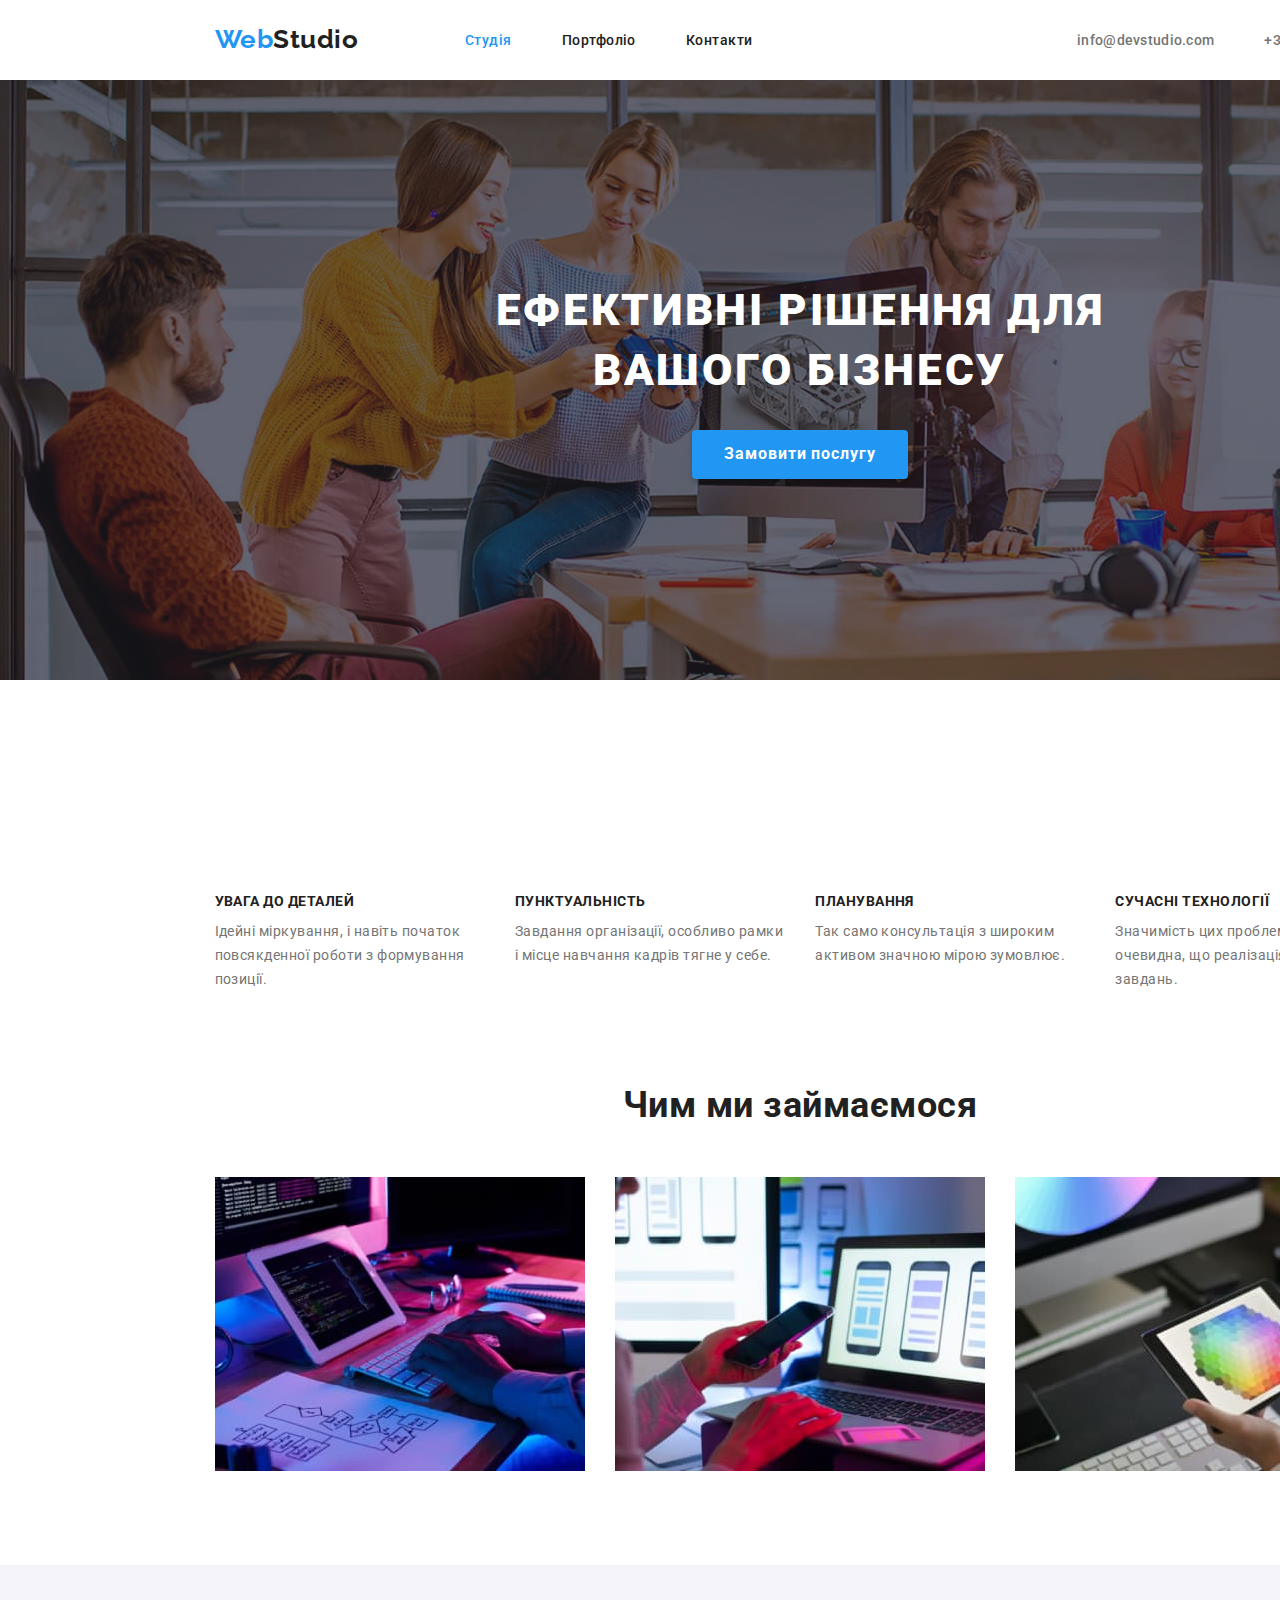
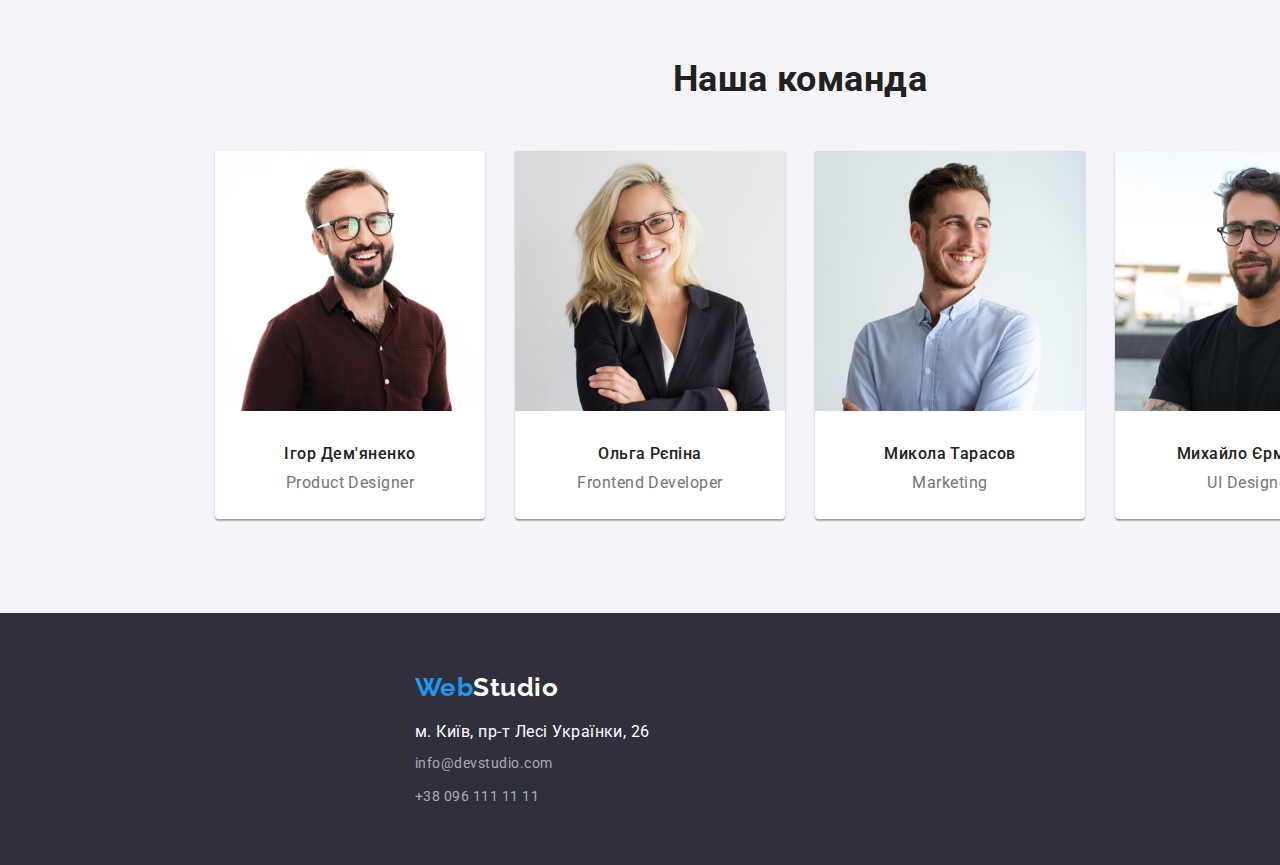
==== index.html @ 8d789167 "svg input start" ====
<!DOCTYPE html>
<html lang="uk">
  <head>
    <meta charset="UTF-8" />
    <meta http-equiv="X-UA-Compatible" content="IE=edge" />
    <meta name="viewport" content="width=device-width, initial-scale=1.0" />
    <link rel="preconnect" href="https://fonts.googleapis.com" />
    <link rel="preconnect" href="https://fonts.gstatic.com" crossorigin />
    <link
      href="https://fonts.googleapis.com/css2?family=Oleo+Script&family=Raleway:wght@700&family=Roboto:wght@400;500;700;900&display=swap"
      rel="stylesheet"
    />
    <link
      rel="stylesheet"
      href="https://cdnjs.cloudflare.com/ajax/libs/modern-normalize/1.1.0/modern-normalize.css"
    />
    <link rel="stylesheet" href="./css/style.css" />
    <title>Головна</title>
  </head>
  <body>
    <div class="body">
      
      <!--Header-->

            <header class="header">
        
            <a href="./index.html" class="logo">
              <span class="half-logo">Web</span>Studio</a
            >

            <!--Navigation-->

          <nav class="nav">
            <ul class="nav-list list">
              <li class="nav-link"><a class="link current studio" href="./index.html">Студія</a></li>
              
              <li class="nav-link">
                <a class="link portfolio" href="./portfolio.html"
                  >Портфоліо</a
                >
              </li>
              <li class="nav-link"><a class="link id" href="#contacts">Контакти</a></li>
            </ul>
          </nav>
          <div class="contacts">
            <a class="link mail" href="mailto:info@devstudio.com"
              >info@devstudio.com</a
            >
            <a class="link tel" href="tel:+380961111111"
              >+38 096 111 11 11</a
            >
          </div>    
      </header>
    
      <!--Hero-->

      <section class="section-hero">
        <h1 class="hero-title">Ефективні рішення для вашого бізнесу</h1>
        <button type="button" class="main-btn">Замовити послугу</button>
      </section>

      <!--Main content-->

      <main>

        <!--Featurs-->

      <div class="container"> 
         <h2 class="title-hidden visually-hidden">Особливості</h2>
        <section class="section-featurs">
            <ul class="featurs-list list">
               <li class="featurs-li icon-antena">
                <h3 class="featurs-title">УВАГА ДО ДЕТАЛЕЙ</h3>
                <p class="featurs-text">
                  Ідейні міркування, і навіть початок повсякденної роботи з
                  формування позиції.
                </p>
              </li>
              <li class="featurs-li icon-cloc">
                <h3 class="featurs-title">ПУНКТУАЛЬНІСТЬ</h3>
                <p class="featurs-text">
                  Завдання організації, особливо рамки і місце навчання кадрів
                  тягне у себе.
                </p>
              </li>
              <li class="featurs-li icon-plan">
                <h3 class="featurs-title">ПЛАНУВАННЯ</h3>
                <p class="featurs-text">
                  Так само консультація з широким активом значною мірою
                  зумовлює.
                </p>
              </li>
             <li class="featurs-li icon-tech">
                <h3 class="featurs-title">СУЧАСНІ ТЕХНОЛОГІЇ</h3>
                <p class="featurs-text">
                  Значимість цих проблем настільки очевидна, що реалізація
                  планових завдань.
                </p>
              </li>
            </ul>
          </section>
      </div>

        <!--Employment type-->

        <div class="container">
          <section class="section-employment">
          <h2 class="employment-title">Чим ми займаємося</h2>
          <ul class="employment-list list">
            <li>
              <img
                src="./images/img1.jpg"
                width="370"
                alt="Десктопні додатки"
              />
            </li>
            <li>
              <img src="./images/img2.jpg" width="370" alt="Mобільні додатки" />
            </li>
            <li>
              <img
                src="./images/img3.jpg"
                width="370"
                alt="Дизайнерські рішення"
              />
            </li>
          </ul>
        </section>
      </div>

        <!--About team-->
      
        <section class="section-about">
          <div class="container">
          <h2 class="about-title">Наша команда</h2>
          <ul class="about-list list">
            <li>
              <div class="card">
              <img
                src="./images/photo1.jpg"
                width="270"
                alt="Ігор Дем'яненко Product Designer"
              />
              <h3 class="about-name">Ігор Дем'яненко</h3>
              <p class="about-text">Product Designer</p>
              </div>
            </li>
            <li>
              <div class="card">
              <img
                src="./images/photo2.jpg"
                width="270"
                alt="Ольга Рєпіна Frontend Developer"
              />
              <h3 class="about-name">Ольга Рєпіна</h3>
              <p class="about-text">Frontend Developer</p>
              </div>
            </li>
            <li>
              <div class="card">
              <img
                src="./images/photo3.jpg"
                width="270"
                alt="Микола Тарасов Marketing"
              />

              <h3 class="about-name">Микола Тарасов</h3>
              <p class="about-text">Marketing</p>
              </div>
            </li>
            <li>
              <div class="card">
              <img
                src="./images/photo4.jpg"
                width="270"
                alt="Михайло Єрмаков UI Designer"
              />
              <h3 class="about-name">Михайло Єрмаков</h3>
              <p class="about-text">UI Designer</p>
              </div>
            </li>
          </ul>
      </div>
    </section>
        
      </main>

      <!--Footer-->
      
      <footer>
        <div class="footer">
          <div class="container">       
            <a href="./index.html" class="logo-footer">
            <span class="half-logo">Web</span>Studio</a>

          <!--Address-->

          <address id="contacts">
            <ul class="foter-list">
              <li class="footer-li">
                <p class="address">
                  м. Київ, пр-т Лесі Українки, 26
                </p>
              </li>
              <li class="footer-li">
                <a class="footer-mail" href="mailto:info@devstudio.com">
                  info@devstudio.com</a
                >
              </li>
              <li class="footer-li">
                <a class="footer-tel" href="tel:+380961111111"
                  >+38 096 111 11 11</a
                >
              </li>
            </ul>
          </address>
        </div>
      </div>
      </footer>
     </div> 
  </body>
</html>
---- css/style.css ----
/*Кастомні змінні*/
:root {
    --primary-text-color: #212121;
    --second-color: #757575;
    --title-text-color: #000000;
    --accent-color: #2196F3;
    --background-color: #F5F5F5;
}

body {
    font-family: "Roboto", sans-serif;
    font-style: normal;
    background-color: var(--background-color);
    color: var(--primary-text-color);
    letter-spacing: 0.03em;
}

.link {
    text-decoration: none;
}

.list {
    list-style: none;
}

.container {
    width: 1230px;
    margin: 0 auto;
    padding: 0 15px;
}

h1,
h2,
h3,
p {
    margin: 0;
}

/*START*/
.body {
    position: relative;
    margin: 0 auto;
    width: 1600px;
    height: auto;
    background: #FFFFFF;
}

.header {
    display: flex;
    align-items: center;
    justify-content: space-between;
    padding: 0 215px;
    width: 1600px;
    height: 80px;
}

/*Logo*/

.logo {
    font-family: 'Raleway';
    font-weight: 700;
    font-size: 26px;
    line-height: 1, 2;
    text-decoration: none;
    color: inherit;
}

.half-logo {
    color: var(--accent-color);
}

/*Navigation*/
nav {
    margin-left: -218px;
}

.nav-list {
    display: flex;
    align-items: baseline;
    justify-content: space-between;
    padding: 93px;
    margin: 0;
    padding: 0;
}

.nav-list .nav-link:not(:last-child) {
    margin-right: 50px;
}

.nav-list a {
    text-decoration: none;
    font-family: inherit;
    font-weight: 500;
    font-size: 14px;
    line-height: 1, 14;
    color: inherit;
}

.link:hover,
.link:focus {
    color: var(--accent-color);
}

.nav-list .current {
    color: var(--accent-color)
}

/*Contacts*/

.contacts {
    display: flex;
    justify-content: space-between;
}

.contacts .link:not(:last-child) {
    margin-right: 50px;
}

.mail,
.tel {
    text-decoration: none;
    font-style: normal;
    font-weight: 500;
    font-size: 14px;
    line-height: 1, 14;
    letter-spacing: 0.02em;
    color: var(--second-color);

}

.contacts a {
    margin: 0;
}

/*HERO*/

.section-hero {
    display: flex;
    flex-direction: column;
    justify-content: center;
    max-width: 1600px;
    height: 600px;
    top: 80px;
    background: #C4C4C4;
    background-image: linear-gradient(to right,
     rgba(47, 48, 58, 0.4),
     rgba(47, 48, 58, 0.4)),
     url(../images/HERO.jpg);
    background-size: contain;
    background-repeat: no-repeat;
}

.hero-title {
    max-width: 696px;
    margin-left: auto;
    margin-right: auto;
    padding: 0;
    font-weight: 900;
    font-size: 44px;
    line-height: 1.35;
    letter-spacing: 0.06em;
    text-align: center;
    text-transform: uppercase;
    color: #ffffff
}

.main-btn {
    padding: 15px 32px;
    font-weight: 700;
    font-size: 16px;
    line-height: 1, 87;
    letter-spacing: 0.06em;
    margin-left: auto;
    margin-right: auto;
    margin-top: 30px;
    border-radius: 4px;
    border: none;
    box-shadow: 0px 4px 4px rgba(0, 0, 0, 0.15);
    background: var(--accent-color);
    color: #FFFFFF;
}

.main-btn:active {
    background: #188CE8;
}


/*Featurs*/

.title-hidden,
.visually-hidden {
    position: absolute;
    width: 1px;
    height: 1px;
    margin: -1px;
    border: 0;
    padding: 0;
    white-space: nowrap;
    clip-path: inset(100%);
    clip: rect(0 0 0 0);
    overflow: hidden;
}

.section-featurs {
    margin-left: auto;
    margin-right: auto;
    margin-top: 94px;
    padding: 0;
    width: 1171px;   
    height: auto;
}

.featurs-list {
    display: flex;
    justify-content: space-between;
    margin: 0;
    padding: 0;

}

.featurs-li {
    width: 270px;
    height: auto;
    vertical-align: top;
}

.featurs-title {
    font-weight: 700;
    font-size: 14px;
    line-height: 1.14;
    text-transform: uppercase;
    color: var(--primary-text-color);
}

.featurs-text {
    margin-top: 10px;
    font-weight: 400;
    font-size: 14px;
    line-height: 1.7;
    color: var(--second-color);
}
.featurs-li::before {
    display: block;
    content: "";
    height: 120px;

}

/*Employment*/

.section-employment {
    margin-top: 94px;
    margin-left: auto;
    margin-right: auto;
    padding: 0;
    width: 1170px;
    height: 386px;
}

.employment-title {
    margin: 0;
    font-weight: 700;
    font-size: 36px;
    line-height: 1.16;
    text-align: center;
}

.employment-list {
    margin: 0;
    display: flex;
    justify-content: space-between;
    padding: 0;
}

.employment-list li {
    margin-top: 50px;
}

/*About team*/

.section-about {
    display: inline-block;
    margin-top: 94px;
    margin-left: auto;
    margin-right: auto;
    width: 1600px;
    height: 648px;
    text-align: center;
    background: #F5F4FA;
}

.about-title {
    display: inline-block;
    margin: 0;
    margin-top: 94px;
    font-weight: 700;
    font-size: 36px;
    line-height: 1, 16;
}

.about-list {
    display: flex;
    justify-content: space-between;
    flex-basis: calc((100% - 90px) / 4);
    margin: 50px auto 0 auto;
    padding: 0;
    width: 1170px;
    height: 368px;


}

.about-name {
    margin-top: 30px;
    font-weight: 500;
    font-size: 16px;
    line-height: 1.18;
}

.about-text {
    margin-top: 10px;
    color: var(--second-color);
}

.card {
    width: 270px;
    height: 368px;
    background: #FFFFFF;
    box-shadow: 0px 1px 3px rgba(0, 0, 0, 0.12),
        0px 1px 1px rgba(0, 0, 0, 0.14),
        0px 2px 1px rgba(0, 0, 0, 0.2);
    border-radius: 0px 0px 4px 4px;
}

/*Footer*/

.footer {
    width: 1600px;
    height: 252px;
    left: 0px;
    top: 2094px;
    background: #2F303A;
}

/*LOGO*/

.logo-footer {
    margin-top: 60px;
    margin-left: 215px;
    margin-bottom: 20px;
    display: inline-block;
    font-family: 'Raleway';
    font-weight: 700;
    font-size: 26px;
    line-height: 1, 2;
    text-decoration: none;
    color: #FFFFFF;
}

.half-logo {
    color: var(--accent-color);
}

.foter-list {
    display: flex;
    align-items: flex-start;
    flex-direction: column;
    list-style: none;
    margin: 0;
    padding: 0;
    height: 81px;
    margin-left: 215px;
}

.footer-li:not(:first-child) {
    margin-top: 9px;
}

.address {
    font-family: inherit;
    font-style: normal;
    padding-right: 5px;
    margin: 0;
    color: #FFFFFF;
}

.footer-mail,
.footer-tel {
    text-decoration: none;
    margin-top: 9px;
    font-family: inherit;
    font-style: normal;
    font-size: 14px;
    line-height: calc(24/14);
    letter-spacing: inherit;
    color: rgba(255, 255, 255, 0.6);
}

/*PORTFOLIO*/

/*Buttons portfolio*/

.main {
    margin: 94px auto;
    width: 1170px;
    height: auto;
    text-align: center;
}

.filter-list {
    display: flex;
    justify-content: space-between;
    padding: 0;
    margin: 0;
    margin-left: auto;
    margin-right: auto;
    margin-bottom: 34px;
    width: 575px;
    height: 54px;
}

.filter-li:not(:last-child) {
    margin-right: 8px;
}

.filter-list .all {
    padding: 6px 22px;
}

.filter-btn {
    padding: 6px 20px;
    font-weight: 500;
    font-size: 16px;
    line-height: 1.6;
    letter-spacing: 0.03em;
    text-align: center;
    color: var(----primary-text-color);
    border-radius: 4px;
    background: #F5F4FA;
    border-color: transparent;
}

.filter-btn:hover,
.filter-btn:focus {
    cursor: pointer;
    color: #FFFFFF;
    background-color: var(--accent-color);
    border-color: var(--accent-color);
    box-shadow: 0px 3px 1px rgba(0, 0, 0, 0.1),
        0px 1px 2px rgba(0, 0, 0, 0.08),
        0px 2px 2px rgba(0, 0, 0, 0.12);
}

/*Projects*/

.project-list {
    display: flex;
    flex-wrap: wrap;
    justify-content: space-between;
    padding-top: 34px;
    margin: 0;
    padding: 0;
}

.project-title {
    font-family: inherit;
    font-size: 18px;
    line-height: calc(36/18);
    letter-spacing: 0.06em;
    color: var(--primary-text-color);
}

.project-text {
    font-size: 16px;
    line-height: calc(30/16);
    color: var(--second-color);
}
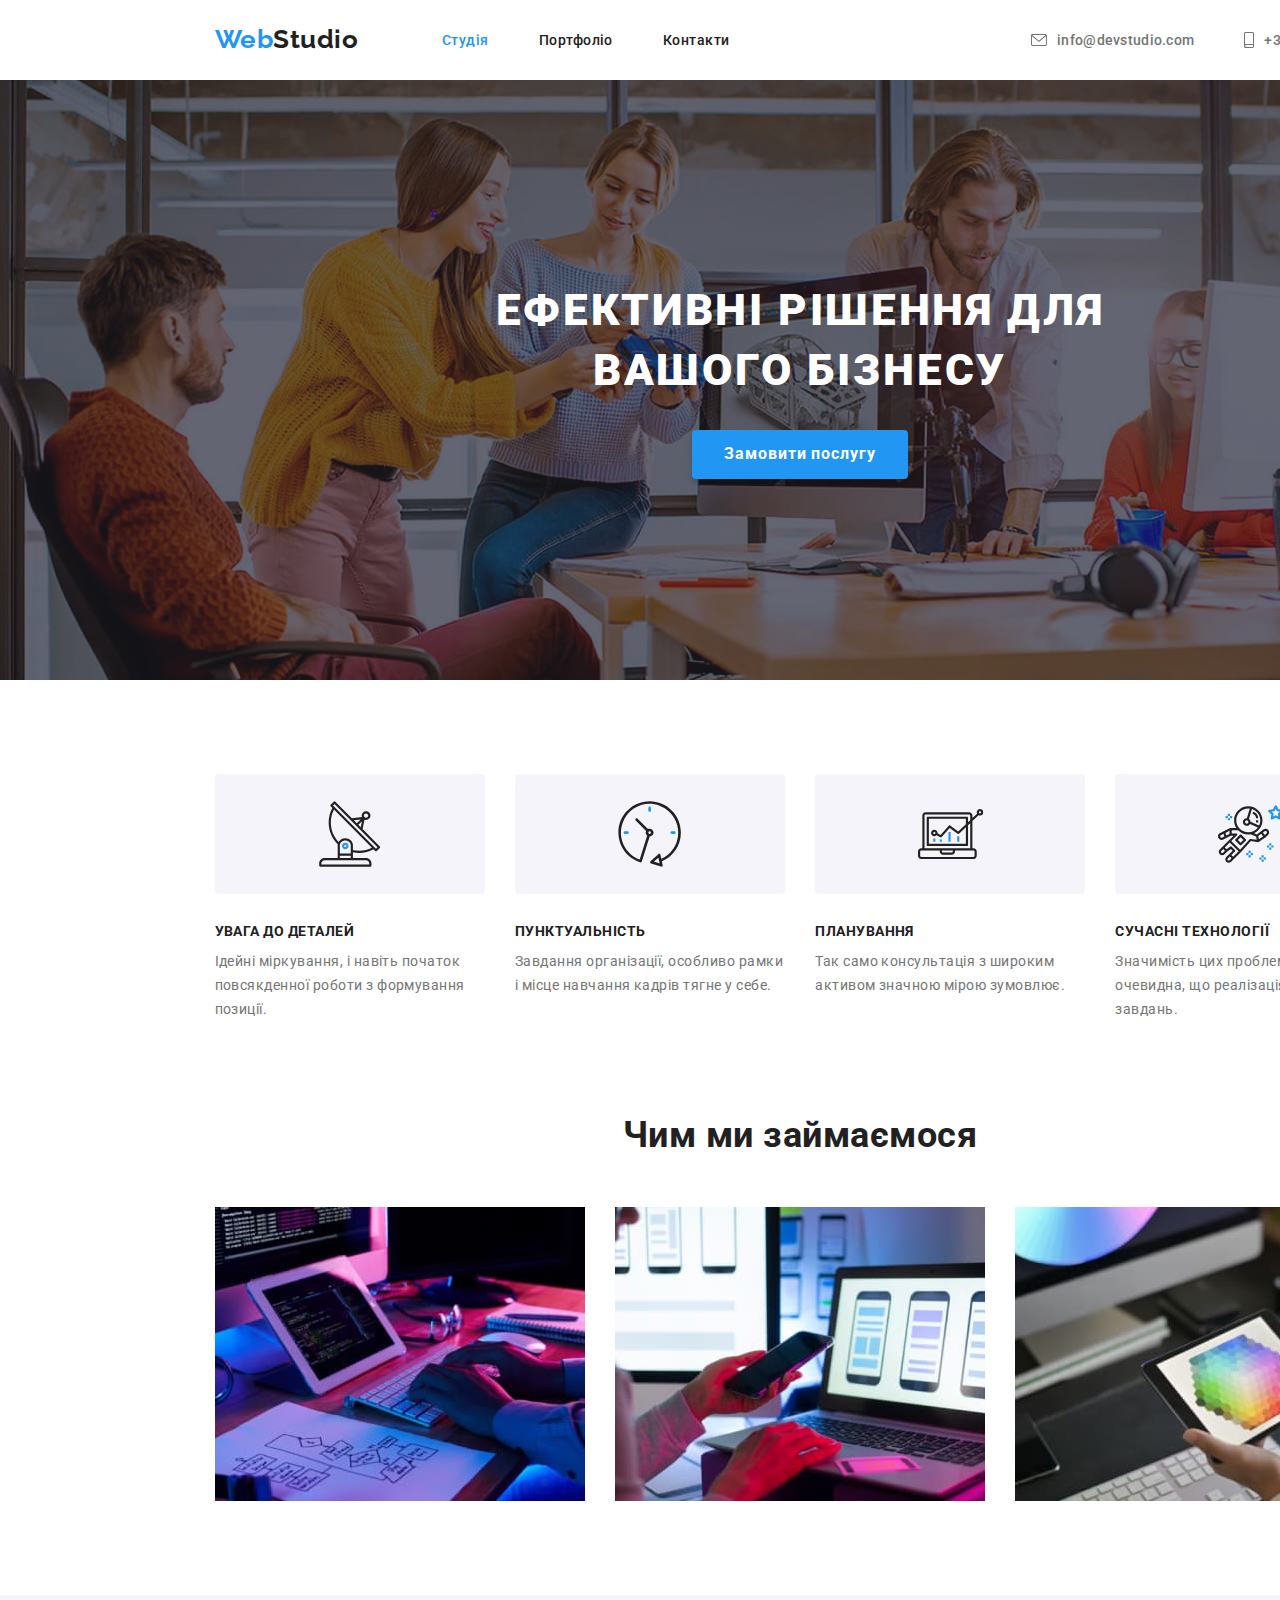
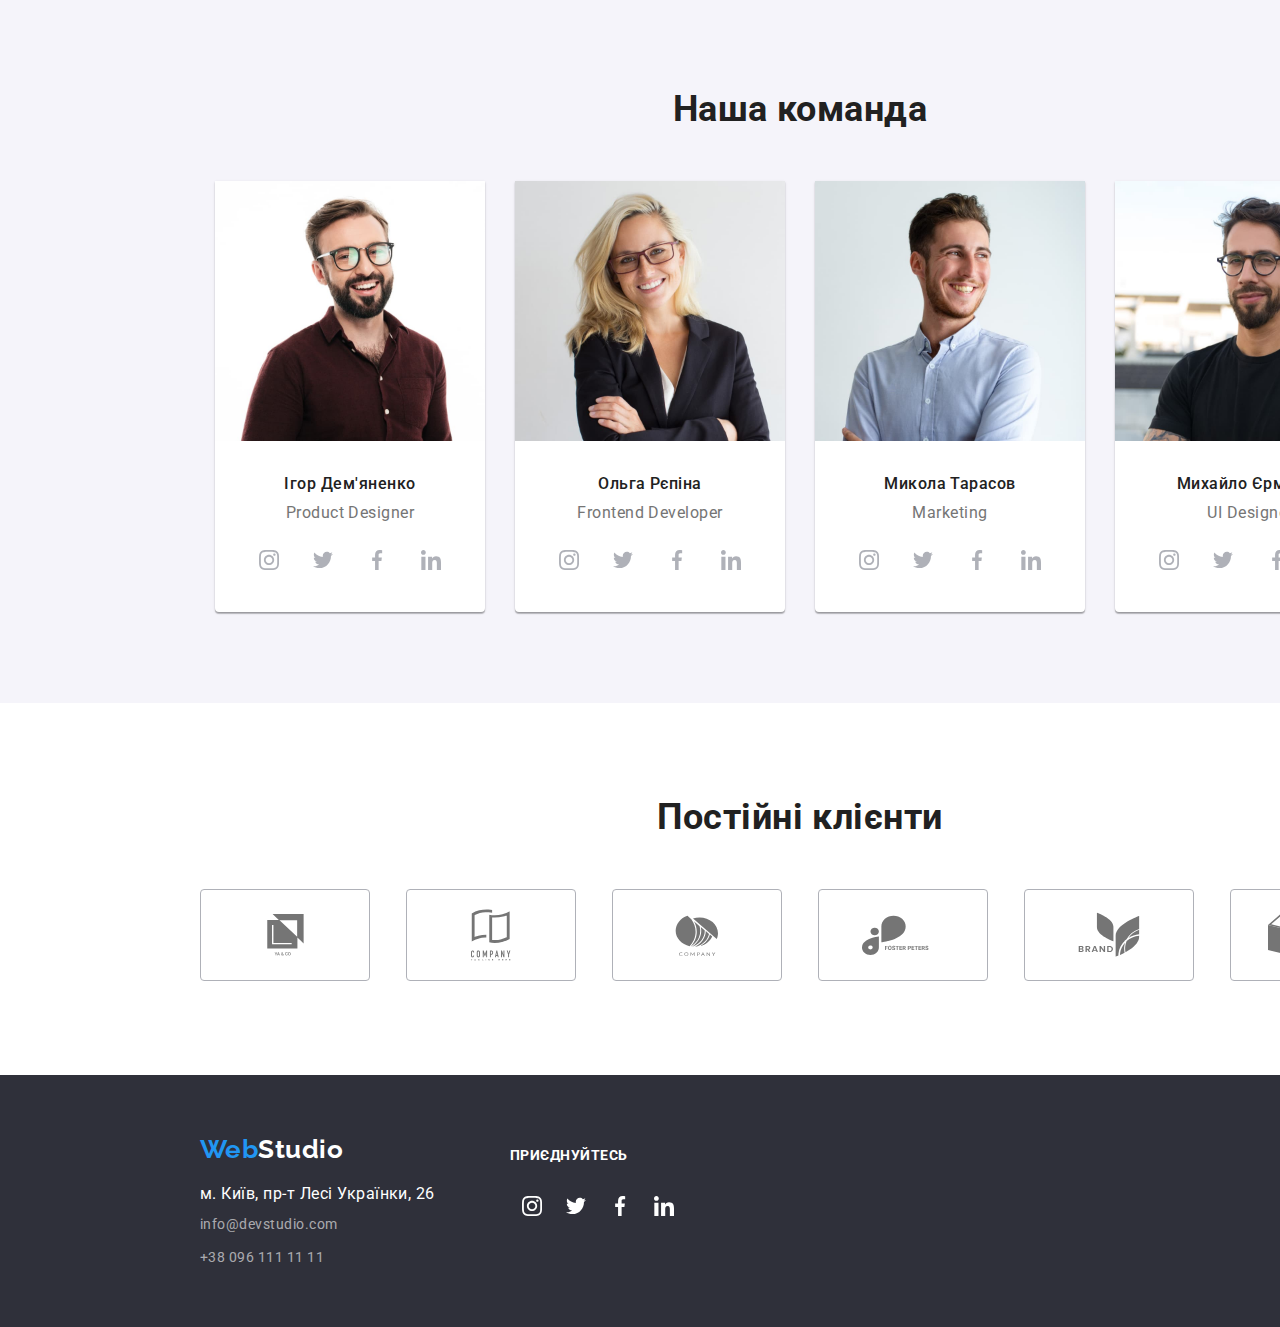
==== commit 227f18a5: "svg оформлення" ====
--- a/index.html
+++ b/index.html
@@ -19,39 +19,44 @@
   </head>
   <body>
     <div class="body">
-      
       <!--Header-->
 
-            <header class="header">
-        
-            <a href="./index.html" class="logo">
-              <span class="half-logo">Web</span>Studio</a
-            >
-
-            <!--Navigation-->
-
-          <nav class="nav">
-            <ul class="nav-list list">
-              <li class="nav-link"><a class="link current studio" href="./index.html">Студія</a></li>
-              
-              <li class="nav-link">
-                <a class="link portfolio" href="./portfolio.html"
-                  >Портфоліо</a
-                >
-              </li>
-              <li class="nav-link"><a class="link id" href="#contacts">Контакти</a></li>
-            </ul>
-          </nav>
-          <div class="contacts">
-            <a class="link mail" href="mailto:info@devstudio.com"
-              >info@devstudio.com</a
-            >
-            <a class="link tel" href="tel:+380961111111"
-              >+38 096 111 11 11</a
-            >
-          </div>    
+      <header class="header">
+        <a href="./index.html" class="logo">
+          <span class="half-logo">Web</span>Studio</a
+        >
+
+        <!--Navigation-->
+
+        <nav class="nav">
+          <ul class="nav-list list">
+            <li class="nav-link">
+              <a class="link current studio" href="./index.html">Студія</a>
+            </li>
+
+            <li class="nav-link">
+              <a class="link portfolio" href="./portfolio.html">Портфоліо</a>
+            </li>
+            <li class="nav-link">
+              <a class="link id" href="#contacts">Контакти</a>
+            </li>
+          </ul>
+        </nav>
+        <div class="contacts">
+          <a class="link mail" href="mailto:info@devstudio.com"
+            ><svg class="mail-icon">
+              <use href="./images/icons.svg#envelope"></use></svg
+            >info@devstudio.com</a
+          >
+          <a class="link tel" href="tel:+380961111111"
+            ><svg class="tel-icon">
+              <use href="./images/icons.svg#smartphone"></use>
+            </svg>
+            +38 096 111 11 11</a
+          >
+        </div>
       </header>
-    
+
       <!--Hero-->
 
       <section class="section-hero">
@@ -62,14 +67,18 @@
       <!--Main content-->
 
       <main>
-
         <!--Featurs-->
 
-      <div class="container"> 
-         <h2 class="title-hidden visually-hidden">Особливості</h2>
-        <section class="section-featurs">
+        <div class="container">
+          <h2 class="title-hidden visually-hidden">Особливості</h2>
+          <section class="section-featurs">
             <ul class="featurs-list list">
-               <li class="featurs-li icon-antena">
+              <li class="featurs-li">
+                <div class="featurs-icon">
+                  <svg class="antena-icon">
+                    <use href="./images/icons.svg#antenna-1"></use>
+                  </svg>
+                </div>
                 <h3 class="featurs-title">УВАГА ДО ДЕТАЛЕЙ</h3>
                 <p class="featurs-text">
                   Ідейні міркування, і навіть початок повсякденної роботи з
@@ -77,6 +86,11 @@
                 </p>
               </li>
               <li class="featurs-li icon-cloc">
+                <div class="featurs-icon">
+                  <svg class="antena-icon">
+                    <use href="./images/icons.svg#clock-1"></use>
+                  </svg>
+                </div>
                 <h3 class="featurs-title">ПУНКТУАЛЬНІСТЬ</h3>
                 <p class="featurs-text">
                   Завдання організації, особливо рамки і місце навчання кадрів
@@ -84,13 +98,23 @@
                 </p>
               </li>
               <li class="featurs-li icon-plan">
+                <div class="featurs-icon">
+                  <svg class="antena-icon">
+                    <use href="./images/icons.svg#diagram-1"></use>
+                  </svg>
+                </div>
                 <h3 class="featurs-title">ПЛАНУВАННЯ</h3>
                 <p class="featurs-text">
                   Так само консультація з широким активом значною мірою
                   зумовлює.
                 </p>
               </li>
-             <li class="featurs-li icon-tech">
+              <li class="featurs-li icon-tech">
+                <div class="featurs-icon">
+                  <svg class="antena-icon">
+                    <use href="./images/icons.svg#astronaut-1"></use>
+                  </svg>
+                </div>
                 <h3 class="featurs-title">СУЧАСНІ ТЕХНОЛОГІЇ</h3>
                 <p class="featurs-text">
                   Значимість цих проблем настільки очевидна, що реалізація
@@ -99,124 +123,364 @@
               </li>
             </ul>
           </section>
-      </div>
+        </div>
 
         <!--Employment type-->
 
         <div class="container">
           <section class="section-employment">
-          <h2 class="employment-title">Чим ми займаємося</h2>
-          <ul class="employment-list list">
-            <li>
-              <img
-                src="./images/img1.jpg"
-                width="370"
-                alt="Десктопні додатки"
-              />
-            </li>
-            <li>
-              <img src="./images/img2.jpg" width="370" alt="Mобільні додатки" />
-            </li>
-            <li>
-              <img
-                src="./images/img3.jpg"
-                width="370"
-                alt="Дизайнерські рішення"
-              />
-            </li>
-          </ul>
-        </section>
-      </div>
+            <h2 class="employment-title">Чим ми займаємося</h2>
+            <ul class="employment-list list">
+              <li>
+                <img
+                  src="./images/img1.jpg"
+                  width="370"
+                  alt="Десктопні додатки"
+                />
+              </li>
+              <li>
+                <img
+                  src="./images/img2.jpg"
+                  width="370"
+                  alt="Mобільні додатки"
+                />
+              </li>
+              <li>
+                <img
+                  src="./images/img3.jpg"
+                  width="370"
+                  alt="Дизайнерські рішення"
+                />
+              </li>
+            </ul>
+          </section>
+        </div>
 
         <!--About team-->
-      
+
         <section class="section-about">
           <div class="container">
-          <h2 class="about-title">Наша команда</h2>
-          <ul class="about-list list">
-            <li>
-              <div class="card">
-              <img
-                src="./images/photo1.jpg"
-                width="270"
-                alt="Ігор Дем'яненко Product Designer"
-              />
-              <h3 class="about-name">Ігор Дем'яненко</h3>
-              <p class="about-text">Product Designer</p>
-              </div>
-            </li>
-            <li>
-              <div class="card">
-              <img
-                src="./images/photo2.jpg"
-                width="270"
-                alt="Ольга Рєпіна Frontend Developer"
-              />
-              <h3 class="about-name">Ольга Рєпіна</h3>
-              <p class="about-text">Frontend Developer</p>
-              </div>
-            </li>
-            <li>
-              <div class="card">
-              <img
-                src="./images/photo3.jpg"
-                width="270"
-                alt="Микола Тарасов Marketing"
-              />
-
-              <h3 class="about-name">Микола Тарасов</h3>
-              <p class="about-text">Marketing</p>
-              </div>
-            </li>
-            <li>
-              <div class="card">
-              <img
-                src="./images/photo4.jpg"
-                width="270"
-                alt="Михайло Єрмаков UI Designer"
-              />
-              <h3 class="about-name">Михайло Єрмаков</h3>
-              <p class="about-text">UI Designer</p>
-              </div>
-            </li>
-          </ul>
-      </div>
-    </section>
-        
+            <h2 class="about-title">Наша команда</h2>
+            <ul class="about-list list">
+              <li>
+                <div class="card">
+                  <img
+                    src="./images/photo1.jpg"
+                    width="270"
+                    alt="Ігор Дем'яненко Product Designer"
+                  />
+                  <h3 class="about-name">Ігор Дем'яненко</h3>
+                  <p class="about-text">Product Designer</p>
+                  <div class="social-icons">
+                    <a
+                      class="social-link"
+                      href=""
+                      target="_blank"
+                      rel="noreferrer noopener nofollow"
+                    >
+                      <svg class="icon">
+                        <use href="./images/icons.svg#instagram-2"></use></svg
+                    ></a>
+                    <a
+                      class="social-link"
+                      href=""
+                      target="_blank"
+                      rel="noreferrer noopener nofollow"
+                    >
+                      <svg class="icon">
+                        <use href="./images/icons.svg#twitter-1"></use></svg
+                    ></a>
+                    <a
+                      class="social-link"
+                      href=""
+                      target="_blank"
+                      rel="noreferrer noopener nofollow"
+                    >
+                      <svg class="icon">
+                        <use href="./images/icons.svg#facebook-1"></use></svg
+                    ></a>
+                    <a
+                      class="social-link"
+                      href=""
+                      target="_blank"
+                      rel="noreferrer noopener nofollow"
+                    >
+                      <svg class="icon">
+                        <use href="./images/icons.svg#linkedin-1"></use>
+                      </svg>
+                    </a>
+                  </div>
+                </div>
+              </li>
+              <li>
+                <div class="card">
+                  <img
+                    src="./images/photo2.jpg"
+                    width="270"
+                    alt="Ольга Рєпіна Frontend Developer"
+                  />
+                  <h3 class="about-name">Ольга Рєпіна</h3>
+                  <p class="about-text">Frontend Developer</p>
+                  <div class="social-icons">
+                    <a
+                      class="social-link"
+                      href=""
+                      target="_blank"
+                      rel="noreferrer noopener nofollow"
+                    >
+                      <svg class="icon">
+                        <use href="./images/icons.svg#instagram-2"></use></svg
+                    ></a>
+                    <a
+                      class="social-link"
+                      href=""
+                      target="_blank"
+                      rel="noreferrer noopener nofollow"
+                    >
+                      <svg class="icon">
+                        <use href="./images/icons.svg#twitter-1"></use></svg
+                    ></a>
+                    <a
+                      class="social-link"
+                      href=""
+                      target="_blank"
+                      rel="noreferrer noopener nofollow"
+                    >
+                      <svg class="icon">
+                        <use href="./images/icons.svg#facebook-1"></use></svg
+                    ></a>
+                    <a
+                      class="social-link"
+                      href=""
+                      target="_blank"
+                      rel="noreferrer noopener nofollow"
+                    >
+                      <svg class="icon">
+                        <use href="./images/icons.svg#linkedin-1"></use>
+                      </svg>
+                    </a>
+                  </div>
+                </div>
+              </li>
+              <li>
+                <div class="card">
+                  <img
+                    src="./images/photo3.jpg"
+                    width="270"
+                    alt="Микола Тарасов Marketing"
+                  />
+
+                  <h3 class="about-name">Микола Тарасов</h3>
+                  <p class="about-text">Marketing</p>
+                  <div class="social-icons">
+                    <a
+                      class="social-link"
+                      href=""
+                      target="_blank"
+                      rel="noreferrer noopener nofollow"
+                    >
+                      <svg class="icon">
+                        <use href="./images/icons.svg#instagram-2"></use></svg
+                    ></a>
+                    <a
+                      class="social-link"
+                      href=""
+                      target="_blank"
+                      rel="noreferrer noopener nofollow"
+                    >
+                      <svg class="icon">
+                        <use href="./images/icons.svg#twitter-1"></use></svg
+                    ></a>
+                    <a
+                      class="social-link"
+                      href=""
+                      target="_blank"
+                      rel="noreferrer noopener nofollow"
+                    >
+                      <svg class="icon">
+                        <use href="./images/icons.svg#facebook-1"></use></svg
+                    ></a>
+                    <a
+                      class="social-link"
+                      href=""
+                      target="_blank"
+                      rel="noreferrer noopener nofollow"
+                    >
+                      <svg class="icon">
+                        <use href="./images/icons.svg#linkedin-1"></use>
+                      </svg>
+                    </a>
+                  </div>
+                </div>
+              </li>
+              <li>
+                <div class="card">
+                  <img
+                    src="./images/photo4.jpg"
+                    width="270"
+                    alt="Михайло Єрмаков UI Designer"
+                  />
+                  <h3 class="about-name">Михайло Єрмаков</h3>
+                  <p class="about-text">UI Designer</p>
+                  <div class="social-icons">
+                    <a
+                      class="social-link"
+                      href=""
+                      target="_blank"
+                      rel="noreferrer noopener nofollow"
+                    >
+                      <svg class="icon">
+                        <use href="./images/icons.svg#instagram-2"></use></svg
+                    ></a>
+                    <a
+                      class="social-link"
+                      href=""
+                      target="_blank"
+                      rel="noreferrer noopener nofollow"
+                    >
+                      <svg class="icon">
+                        <use href="./images/icons.svg#twitter-1"></use></svg
+                    ></a>
+                    <a
+                      class="social-link"
+                      href=""
+                      target="_blank"
+                      rel="noreferrer noopener nofollow"
+                    >
+                      <svg class="icon">
+                        <use href="./images/icons.svg#facebook-1"></use></svg
+                    ></a>
+                    <a
+                      class="social-link"
+                      href=""
+                      target="_blank"
+                      rel="noreferrer noopener nofollow"
+                    >
+                      <svg class="icon">
+                        <use href="./images/icons.svg#linkedin-1"></use>
+                      </svg>
+                    </a>
+                  </div>
+                </div>
+              </li>
+            </ul>
+          </div>
+        </section>
+
+        <!--Clients-->
+
+        <section class="clients">
+          <h2 class="clients-title">Постійні клієнти</h2>
+          <div class="container">
+            <a class="clients-link" href=""
+              ><svg class="group" width="41px" height="41.7px">
+                <use href="./images/icons.svg#group"></use></svg
+            ></a>
+            <a class="clients-link" href=""
+              ><svg class="group" width="40px" height="52px">
+                <use href="./images/icons.svg#group-1"></use></svg
+            ></a>
+            <a class="clients-link" href=""
+              ><svg class="group" width="43.46px" height="41.18px">
+                <use href="./images/icons.svg#group-2"></use></svg
+            ></a>
+            <a class="clients-link" href=""
+              ><svg class="group" width="84.44px" height="40.62px">
+                <use href="./images/icons.svg#group-3"></use></svg
+            ></a>
+            <a class="clients-link" href=""
+              ><svg class="group" width="62.44px" height="45.43px">
+                <use href="./images/icons.svg#group-4"></use></svg
+            ></a>
+            <a class="clients-link" href=""
+              ><svg class="group" width="93.73" height="49.93">
+                <use href="./images/icons.svg#group-5"></use></svg
+            ></a>
+          </div>
+        </section>
       </main>
 
       <!--Footer-->
-      
-      <footer>
-        <div class="footer">
-          <div class="container">       
+
+      <footer class="footer">
+        <div class="container">
+          <div class="footer-links">
             <a href="./index.html" class="logo-footer">
-            <span class="half-logo">Web</span>Studio</a>
-
-          <!--Address-->
-
-          <address id="contacts">
-            <ul class="foter-list">
-              <li class="footer-li">
-                <p class="address">
-                  м. Київ, пр-т Лесі Українки, 26
-                </p>
-              </li>
-              <li class="footer-li">
-                <a class="footer-mail" href="mailto:info@devstudio.com">
-                  info@devstudio.com</a
+              <span class="half-logo">Web</span>Studio</a
+            >
+
+            <!--Address-->
+
+            <address id="contacts">
+              <ul class="foter-list">
+                <li class="footer-li">
+                  <p class="address">м. Київ, пр-т Лесі Українки, 26</p>
+                </li>
+                <li class="footer-li">
+                  <a class="footer-mail" href="mailto:info@devstudio.com">
+                    info@devstudio.com</a
+                  >
+                </li>
+                <li class="footer-li">
+                  <a class="footer-tel" href="tel:+380961111111"
+                    >+38 096 111 11 11</a
+                  >
+                </li>
+              </ul>
+            </address>
+          </div>
+          <div class="footer-icons">
+            <p class="title-icons">ПРИЄДНУЙТЕСЬ</p>
+            <ul class="list-icons">
+              <li class="list">
+                <a
+                  class="social-link"
+                  href=""
+                  target="_blank"
+                  rel="noreferrer noopener nofollow"
                 >
-              </li>
-              <li class="footer-li">
-                <a class="footer-tel" href="tel:+380961111111"
-                  >+38 096 111 11 11</a
+                  <svg class="foter-icon">
+                    <use href="./images/icons.svg#instagram-2"></use></svg
+                ></a>
+              </li>
+              <li class="list">
+                <a
+                  class="social-link"
+                  href=""
+                  target="_blank"
+                  rel="noreferrer noopener nofollow"
                 >
+                  <svg class="foter-icon">
+                    <use href="./images/icons.svg#twitter-1"></use></svg
+                ></a>
+              </li>
+              <li class="list">
+                <a
+                  class="social-link"
+                  href=""
+                  target="_blank"
+                  rel="noreferrer noopener nofollow"
+                >
+                  <svg class="foter-icon">
+                    <use href="./images/icons.svg#facebook-1"></use></svg
+                ></a>
+              </li>
+              <li class="list">
+                <a
+                  class="social-link"
+                  href=""
+                  target="_blank"
+                  rel="noreferrer noopener nofollow"
+                >
+                  <svg class="foter-icon">
+                    <use href="./images/icons.svg#linkedin-1"></use>
+                  </svg>
+                </a>
               </li>
             </ul>
-          </address>
+          </div>
         </div>
-      </div>
       </footer>
-     </div> 
+    </div>
   </body>
 </html>
--- a/css/style.css
+++ b/css/style.css
@@ -5,6 +5,7 @@
     --title-text-color: #000000;
     --accent-color: #2196F3;
     --background-color: #F5F5F5;
+    --icon-color: #AFB1B8;
 }
 
 body {
@@ -118,6 +119,7 @@
 
 .mail,
 .tel {
+    display: inline-flex;
     text-decoration: none;
     font-style: normal;
     font-weight: 500;
@@ -127,7 +129,26 @@
     color: var(--second-color);
 
 }
-
+.mail-icon {
+    margin-top: 2px;
+    margin-right: 10px;
+    background-repeat: no-repeat;
+    width: 16px;
+    height: 12px;
+    fill: var(--second-color);
+}
+.tel-icon {
+    margin-right: 10px;
+    width: 10px;
+    height: 16px;
+    fill: var(--second-color);
+}
+.link:hover .mail-icon,
+.link:focus .mail-icon,
+.link:hover .tel-icon,
+.link:focus .tel-icon {
+    fill: var(--accent-color);
+}
 .contacts a {
     margin: 0;
 }
@@ -239,13 +260,19 @@
     line-height: 1.7;
     color: var(--second-color);
 }
-.featurs-li::before {
-    display: block;
-    content: "";
+.featurs-icon {
+    display: flex;
+    margin-bottom: 30px;
+    justify-content: center;
+    align-items: center;
     height: 120px;
-
-}
-
+    background: #F5F4FA;
+    border-radius: 4px;
+}
+.antena-icon {
+    width: 65.32px;
+    height: 70px;
+}
 /*Employment*/
 
 .section-employment {
@@ -284,18 +311,18 @@
     margin-left: auto;
     margin-right: auto;
     width: 1600px;
-    height: 648px;
+    height: 708px;
     text-align: center;
     background: #F5F4FA;
 }
 
 .about-title {
-    display: inline-block;
+    display: block;
     margin: 0;
     margin-top: 94px;
     font-weight: 700;
     font-size: 36px;
-    line-height: 1, 16;
+    line-height: 1,16;
 }
 
 .about-list {
@@ -324,12 +351,89 @@
 
 .card {
     width: 270px;
-    height: 368px;
+    height: auto;
     background: #FFFFFF;
     box-shadow: 0px 1px 3px rgba(0, 0, 0, 0.12),
         0px 1px 1px rgba(0, 0, 0, 0.14),
         0px 2px 1px rgba(0, 0, 0, 0.2);
     border-radius: 0px 0px 4px 4px;
+}
+.social-icons {
+    display: inline-flex;
+    margin-top: 16px;
+    margin-bottom: 30px;
+    
+}
+.social-link:not(:last-child) {
+    margin-right: 10px;
+}
+.social-link {
+    display: flex;
+    justify-content: center;
+    align-items: center;
+    width: 44px;
+    height: 44px;
+    border-radius: 50%;
+}
+.icon {
+    width: 20px;
+    height: 20px;
+    fill: var(--icon-color);
+}
+.social-link:hover,
+.social-link:focus {
+    background-color: var(--accent-color);
+}
+.social-link:hover .icon,
+.social-link:focus .icon {
+    fill: #FFFFFF;
+}
+
+/*Clients*/
+
+.clients {
+    display: block;
+    margin-left: auto;
+    margin-right: auto;
+    width: 1600px;
+    height: auto;
+    text-align: center;
+}
+.clients .container {
+    margin-top: 50px;
+    display: flex;
+    justify-content: space-between;
+    height: auto;
+}
+.clients-title {
+    display: block;
+    margin-top: 94px;
+    font-weight: 700;
+    font-size: 36px;
+    line-height: 1.16;
+    text-align: center;
+}
+.clients-link {
+    margin-bottom: 94px;
+    display: flex;
+    justify-content: center;
+    align-items: center;
+    width: 170px;
+    height: 92px;
+    border: 1px solid #AFB1B8;
+    border-radius: 4px;
+}
+.group {
+    fill: var(--second-color);
+}
+.clients-link:hover .group,
+.clients-link:focus .group{
+  fill: var(--accent-color);
+  border-color: var(--accent-color);
+}
+.clients-link:hover ,
+.clients-link:focus {
+    border-color: var(--accent-color);
 }
 
 /*Footer*/
@@ -341,12 +445,13 @@
     top: 2094px;
     background: #2F303A;
 }
-
+.footer-links {
+    display: inline-block;
+}
 /*LOGO*/
 
 .logo-footer {
     margin-top: 60px;
-    margin-left: 215px;
     margin-bottom: 20px;
     display: inline-block;
     font-family: 'Raleway';
@@ -362,14 +467,13 @@
 }
 
 .foter-list {
-    display: flex;
+    display: inline-flex;
     align-items: flex-start;
     flex-direction: column;
     list-style: none;
     margin: 0;
     padding: 0;
     height: 81px;
-    margin-left: 215px;
 }
 
 .footer-li:not(:first-child) {
@@ -396,6 +500,44 @@
     color: rgba(255, 255, 255, 0.6);
 }
 
+
+.footer .container {
+    display: flex;
+    justify-content: start;
+}
+
+
+
+.footer-icons {
+    display: inline-block;
+    margin-top: 72px;
+    margin-left: 70px;
+    width: 206px;
+}
+.list-icons {
+    display: flex;
+    justify-content: start;
+    margin: 0;
+    padding: 0px;
+    margin-top: 20px;
+}
+.title-icons {
+    margin: 0;
+    font-weight: 700;
+    font-size: 14px;
+    line-height: 1.2;
+    color: #FFFFFF;
+}
+.foter-icon {
+    width: 20px;
+    height: 20px;
+    fill: #FFFFFF;
+}
+.social-link:hover,
+.social-link:focus {
+    background-color: var(--accent-color);
+}
+
 /*PORTFOLIO*/
 
 /*Buttons portfolio*/
@@ -409,13 +551,13 @@
 
 .filter-list {
     display: flex;
-    justify-content: space-between;
+    justify-content: center;
     padding: 0;
     margin: 0;
     margin-left: auto;
     margin-right: auto;
     margin-bottom: 34px;
-    width: 575px;
+    width: auto;
     height: 54px;
 }
 
@@ -456,13 +598,27 @@
 .project-list {
     display: flex;
     flex-wrap: wrap;
-    justify-content: space-between;
-    padding-top: 34px;
-    margin: 0;
-    padding: 0;
-}
-
+    gap: 30px;
+    margin: 0;
+    padding: 0;
+}
+.card-portfilio {
+    background: #FFFFFF;
+    border: 1px solid #EEEEEE;
+}
+.card-portfilio:hover,
+.card-portfilio:focus {
+box-shadow: 0px 1px 1px rgba(0, 0, 0, 0.12),
+0px 4px 4px rgba(0, 0, 0, 0.06),
+1px 4px 6px rgba(0, 0, 0, 0.16);
+}
+.project-link {
+    display: inline-block;
+    text-align: start;
+}
 .project-title {
+    margin-top: 20px;
+    margin-left: 24px;
     font-family: inherit;
     font-size: 18px;
     line-height: calc(36/18);
@@ -471,6 +627,9 @@
 }
 
 .project-text {
+    margin-top: 4px;
+    margin-left: 24px;
+    margin-bottom: 20px;
     font-size: 16px;
     line-height: calc(30/16);
     color: var(--second-color);
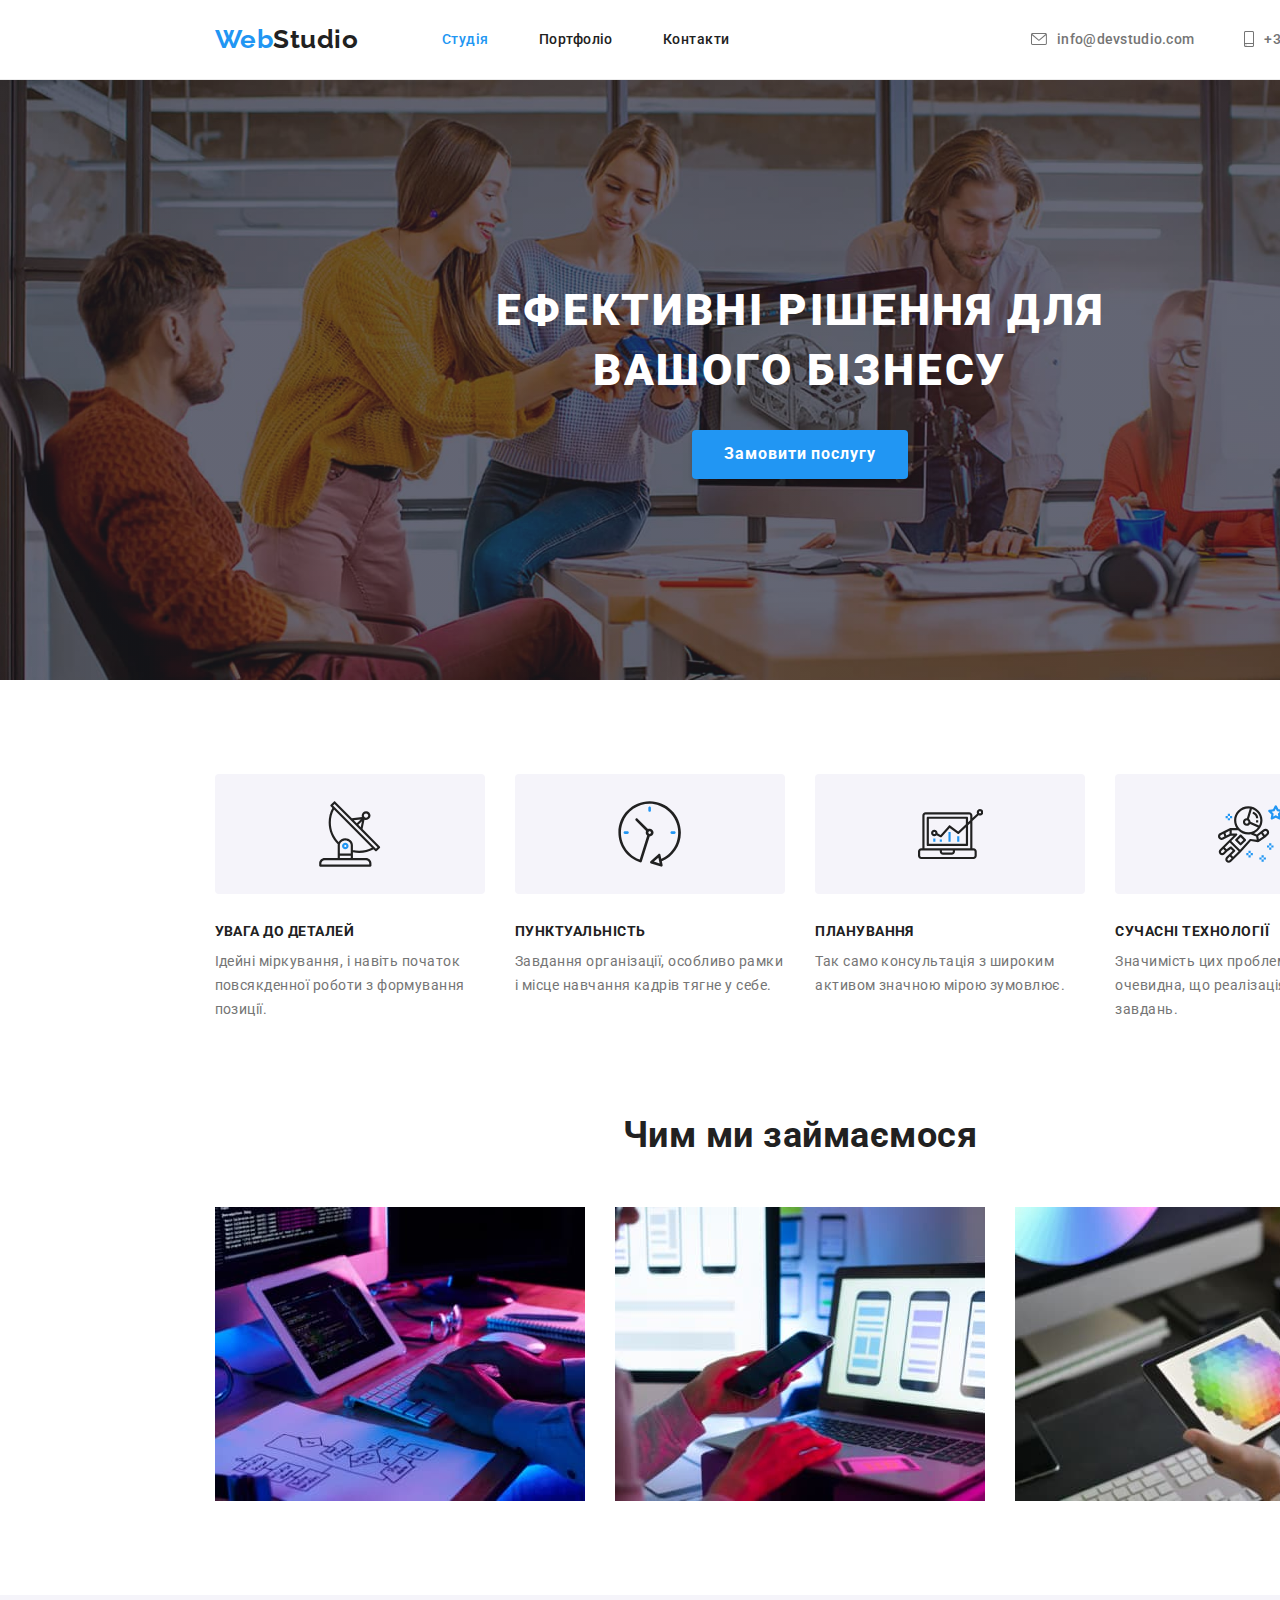
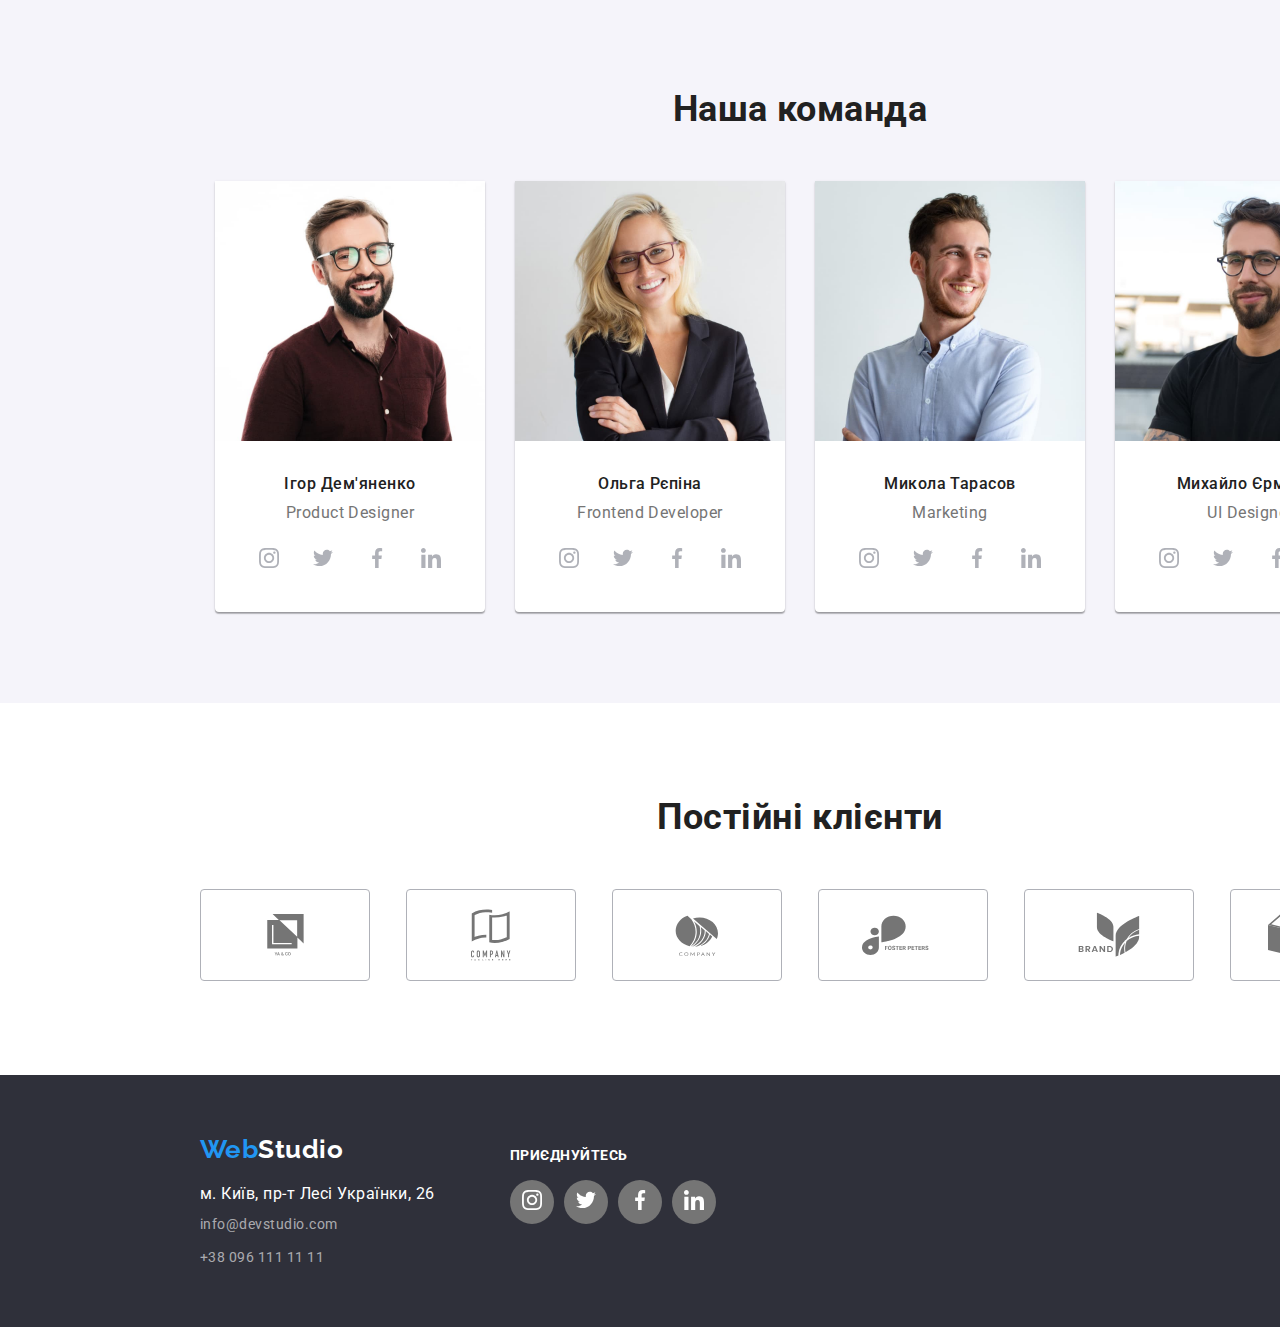
==== commit b06453a2: "Fixed li" ====
--- a/index.html
+++ b/index.html
@@ -171,9 +171,9 @@
                   />
                   <h3 class="about-name">Ігор Дем'яненко</h3>
                   <p class="about-text">Product Designer</p>
-                  <div class="social-icons">
-                    <a
-                      class="social-link"
+                  <ul class="social-icons list" >
+                    <li class="list-icon"><a
+                      class="link-icon"
                       href=""
                       target="_blank"
                       rel="noreferrer noopener nofollow"
@@ -181,7 +181,8 @@
                       <svg class="icon">
                         <use href="./images/icons.svg#instagram-2"></use></svg
                     ></a>
-                    <a
+                    </li>
+                    <li class="list-icon"><a
                       class="social-link"
                       href=""
                       target="_blank"
@@ -190,7 +191,8 @@
                       <svg class="icon">
                         <use href="./images/icons.svg#twitter-1"></use></svg
                     ></a>
-                    <a
+                    </li>
+                    <li class="list-icon"><a
                       class="social-link"
                       href=""
                       target="_blank"
@@ -199,7 +201,8 @@
                       <svg class="icon">
                         <use href="./images/icons.svg#facebook-1"></use></svg
                     ></a>
-                    <a
+                    </li>
+                    <li class="list-icon"><a
                       class="social-link"
                       href=""
                       target="_blank"
@@ -209,7 +212,8 @@
                         <use href="./images/icons.svg#linkedin-1"></use>
                       </svg>
                     </a>
-                  </div>
+                    </li>
+                  </ul>
                 </div>
               </li>
               <li>
@@ -221,9 +225,9 @@
                   />
                   <h3 class="about-name">Ольга Рєпіна</h3>
                   <p class="about-text">Frontend Developer</p>
-                  <div class="social-icons">
-                    <a
-                      class="social-link"
+                  <ul class="social-icons list" >
+                    <li class="list-icon"><a
+                      class="link-icon"
                       href=""
                       target="_blank"
                       rel="noreferrer noopener nofollow"
@@ -231,7 +235,8 @@
                       <svg class="icon">
                         <use href="./images/icons.svg#instagram-2"></use></svg
                     ></a>
-                    <a
+                    </li>
+                    <li class="list-icon"><a
                       class="social-link"
                       href=""
                       target="_blank"
@@ -240,7 +245,8 @@
                       <svg class="icon">
                         <use href="./images/icons.svg#twitter-1"></use></svg
                     ></a>
-                    <a
+                    </li>
+                    <li class="list-icon"><a
                       class="social-link"
                       href=""
                       target="_blank"
@@ -249,7 +255,8 @@
                       <svg class="icon">
                         <use href="./images/icons.svg#facebook-1"></use></svg
                     ></a>
-                    <a
+                    </li>
+                    <li class="list-icon"><a
                       class="social-link"
                       href=""
                       target="_blank"
@@ -259,7 +266,8 @@
                         <use href="./images/icons.svg#linkedin-1"></use>
                       </svg>
                     </a>
-                  </div>
+                    </li>
+                  </ul>
                 </div>
               </li>
               <li>
@@ -272,9 +280,9 @@
 
                   <h3 class="about-name">Микола Тарасов</h3>
                   <p class="about-text">Marketing</p>
-                  <div class="social-icons">
-                    <a
-                      class="social-link"
+                   <ul class="social-icons list" >
+                    <li class="list-icon"><a
+                      class="link-icon"
                       href=""
                       target="_blank"
                       rel="noreferrer noopener nofollow"
@@ -282,7 +290,8 @@
                       <svg class="icon">
                         <use href="./images/icons.svg#instagram-2"></use></svg
                     ></a>
-                    <a
+                    </li>
+                    <li class="list-icon"><a
                       class="social-link"
                       href=""
                       target="_blank"
@@ -291,7 +300,8 @@
                       <svg class="icon">
                         <use href="./images/icons.svg#twitter-1"></use></svg
                     ></a>
-                    <a
+                    </li>
+                    <li class="list-icon"><a
                       class="social-link"
                       href=""
                       target="_blank"
@@ -300,7 +310,8 @@
                       <svg class="icon">
                         <use href="./images/icons.svg#facebook-1"></use></svg
                     ></a>
-                    <a
+                    </li>
+                    <li class="list-icon"><a
                       class="social-link"
                       href=""
                       target="_blank"
@@ -310,7 +321,8 @@
                         <use href="./images/icons.svg#linkedin-1"></use>
                       </svg>
                     </a>
-                  </div>
+                    </li>
+                  </ul>
                 </div>
               </li>
               <li>
@@ -322,9 +334,9 @@
                   />
                   <h3 class="about-name">Михайло Єрмаков</h3>
                   <p class="about-text">UI Designer</p>
-                  <div class="social-icons">
-                    <a
-                      class="social-link"
+                   <ul class="social-icons list" >
+                    <li class="list-icon"><a
+                      class="link-icon"
                       href=""
                       target="_blank"
                       rel="noreferrer noopener nofollow"
@@ -332,7 +344,8 @@
                       <svg class="icon">
                         <use href="./images/icons.svg#instagram-2"></use></svg
                     ></a>
-                    <a
+                    </li>
+                    <li class="list-icon"><a
                       class="social-link"
                       href=""
                       target="_blank"
@@ -341,7 +354,8 @@
                       <svg class="icon">
                         <use href="./images/icons.svg#twitter-1"></use></svg
                     ></a>
-                    <a
+                    </li>
+                    <li class="list-icon"><a
                       class="social-link"
                       href=""
                       target="_blank"
@@ -350,7 +364,8 @@
                       <svg class="icon">
                         <use href="./images/icons.svg#facebook-1"></use></svg
                     ></a>
-                    <a
+                    </li>
+                    <li class="list-icon"><a
                       class="social-link"
                       href=""
                       target="_blank"
@@ -360,7 +375,8 @@
                         <use href="./images/icons.svg#linkedin-1"></use>
                       </svg>
                     </a>
-                  </div>
+                    </li>
+                  </ul>
                 </div>
               </li>
             </ul>
@@ -431,53 +447,49 @@
           </div>
           <div class="footer-icons">
             <p class="title-icons">ПРИЄДНУЙТЕСЬ</p>
-            <ul class="list-icons">
-              <li class="list">
-                <a
-                  class="social-link"
-                  href=""
-                  target="_blank"
-                  rel="noreferrer noopener nofollow"
-                >
-                  <svg class="foter-icon">
-                    <use href="./images/icons.svg#instagram-2"></use></svg
-                ></a>
-              </li>
-              <li class="list">
-                <a
-                  class="social-link"
-                  href=""
-                  target="_blank"
-                  rel="noreferrer noopener nofollow"
-                >
-                  <svg class="foter-icon">
-                    <use href="./images/icons.svg#twitter-1"></use></svg
-                ></a>
-              </li>
-              <li class="list">
-                <a
-                  class="social-link"
-                  href=""
-                  target="_blank"
-                  rel="noreferrer noopener nofollow"
-                >
-                  <svg class="foter-icon">
-                    <use href="./images/icons.svg#facebook-1"></use></svg
-                ></a>
-              </li>
-              <li class="list">
-                <a
-                  class="social-link"
-                  href=""
-                  target="_blank"
-                  rel="noreferrer noopener nofollow"
-                >
-                  <svg class="foter-icon">
-                    <use href="./images/icons.svg#linkedin-1"></use>
-                  </svg>
-                </a>
-              </li>
-            </ul>
+            <ul class="social-icons list" >
+                    <li class="list-icon"><a
+                      class="link-icon"
+                      href=""
+                      target="_blank"
+                      rel="noreferrer noopener nofollow"
+                    >
+                      <svg class="footer-icon">
+                        <use href="./images/icons.svg#instagram-2"></use></svg
+                    ></a>
+                    </li>
+                    <li class="list-icon"><a
+                      class="social-link"
+                      href=""
+                      target="_blank"
+                      rel="noreferrer noopener nofollow"
+                    >
+                      <svg class="footer-icon">
+                        <use href="./images/icons.svg#twitter-1"></use></svg
+                    ></a>
+                    </li>
+                    <li class="list-icon"><a
+                      class="social-link"
+                      href=""
+                      target="_blank"
+                      rel="noreferrer noopener nofollow"
+                    >
+                      <svg class="footer-icon">
+                        <use href="./images/icons.svg#facebook-1"></use></svg
+                    ></a>
+                    </li>
+                    <li class="list-icon"><a
+                      class="social-link"
+                      href=""
+                      target="_blank"
+                      rel="noreferrer noopener nofollow"
+                    >
+                      <svg class="footer-icon">
+                        <use href="./images/icons.svg#linkedin-1"></use>
+                      </svg>
+                    </a>
+                    </li>
+                  </ul>
           </div>
         </div>
       </footer>
--- a/css/style.css
+++ b/css/style.css
@@ -53,6 +53,7 @@
     padding: 0 215px;
     width: 1600px;
     height: 80px;
+    border-bottom: 1px solid rgba(236, 236, 236, 1);
 }
 
 /*Logo*/
@@ -359,18 +360,22 @@
     border-radius: 0px 0px 4px 4px;
 }
 .social-icons {
-    display: inline-flex;
+    display: flex;
+    justify-content: center;
+    margin: 0;
+    padding: 0;
+   
+    
+}
+.list-icon:not(:last-child) {
+    margin-right: 10px;
+}
+.list-icon {
+    display: flex;
+    justify-content: center;
+    align-items: center;
     margin-top: 16px;
     margin-bottom: 30px;
-    
-}
-.social-link:not(:last-child) {
-    margin-right: 10px;
-}
-.social-link {
-    display: flex;
-    justify-content: center;
-    align-items: center;
     width: 44px;
     height: 44px;
     border-radius: 50%;
@@ -378,14 +383,15 @@
 .icon {
     width: 20px;
     height: 20px;
+    padding-bottom: -3px;
     fill: var(--icon-color);
 }
-.social-link:hover,
-.social-link:focus {
+.list-icon:hover,
+.list-icon:focus {
     background-color: var(--accent-color);
 }
-.social-link:hover .icon,
-.social-link:focus .icon {
+.list-icon:hover .icon,
+.list-icon:focus .icon {
     fill: #FFFFFF;
 }
 
@@ -486,6 +492,7 @@
     padding-right: 5px;
     margin: 0;
     color: #FFFFFF;
+    
 }
 
 .footer-mail,
@@ -507,20 +514,12 @@
 }
 
 
-
 .footer-icons {
     display: inline-block;
     margin-top: 72px;
     margin-left: 70px;
     width: 206px;
 }
-.list-icons {
-    display: flex;
-    justify-content: start;
-    margin: 0;
-    padding: 0px;
-    margin-top: 20px;
-}
 .title-icons {
     margin: 0;
     font-weight: 700;
@@ -528,15 +527,45 @@
     line-height: 1.2;
     color: #FFFFFF;
 }
-.foter-icon {
+.footer-icon {
     width: 20px;
     height: 20px;
     fill: #FFFFFF;
 }
+.footer-icons
+.list-icon {
+    background-color: var(--second-color);
+}
+.footer-icons .list-icon:hover,
+.footer-icons .list-icon:focus {
+    background-color: var(--accent-color);
+}
+    /*
+.list-icons {
+    display: flex;
+    justify-content: start;
+    margin: 0;
+    padding: 0px;
+    margin-top: 20px;
+}
+.link-icon {
+    padding: 0;
+}
+.list-icon {
+    display: flex;
+    margin: 0;
+}
+
+.footer-icon {
+    padding: 0;
+    width: 20px;
+    height: 20px;
+    fill: #FFFFFF;
+}
 .social-link:hover,
 .social-link:focus {
     background-color: var(--accent-color);
-}
+}*/
 
 /*PORTFOLIO*/
 
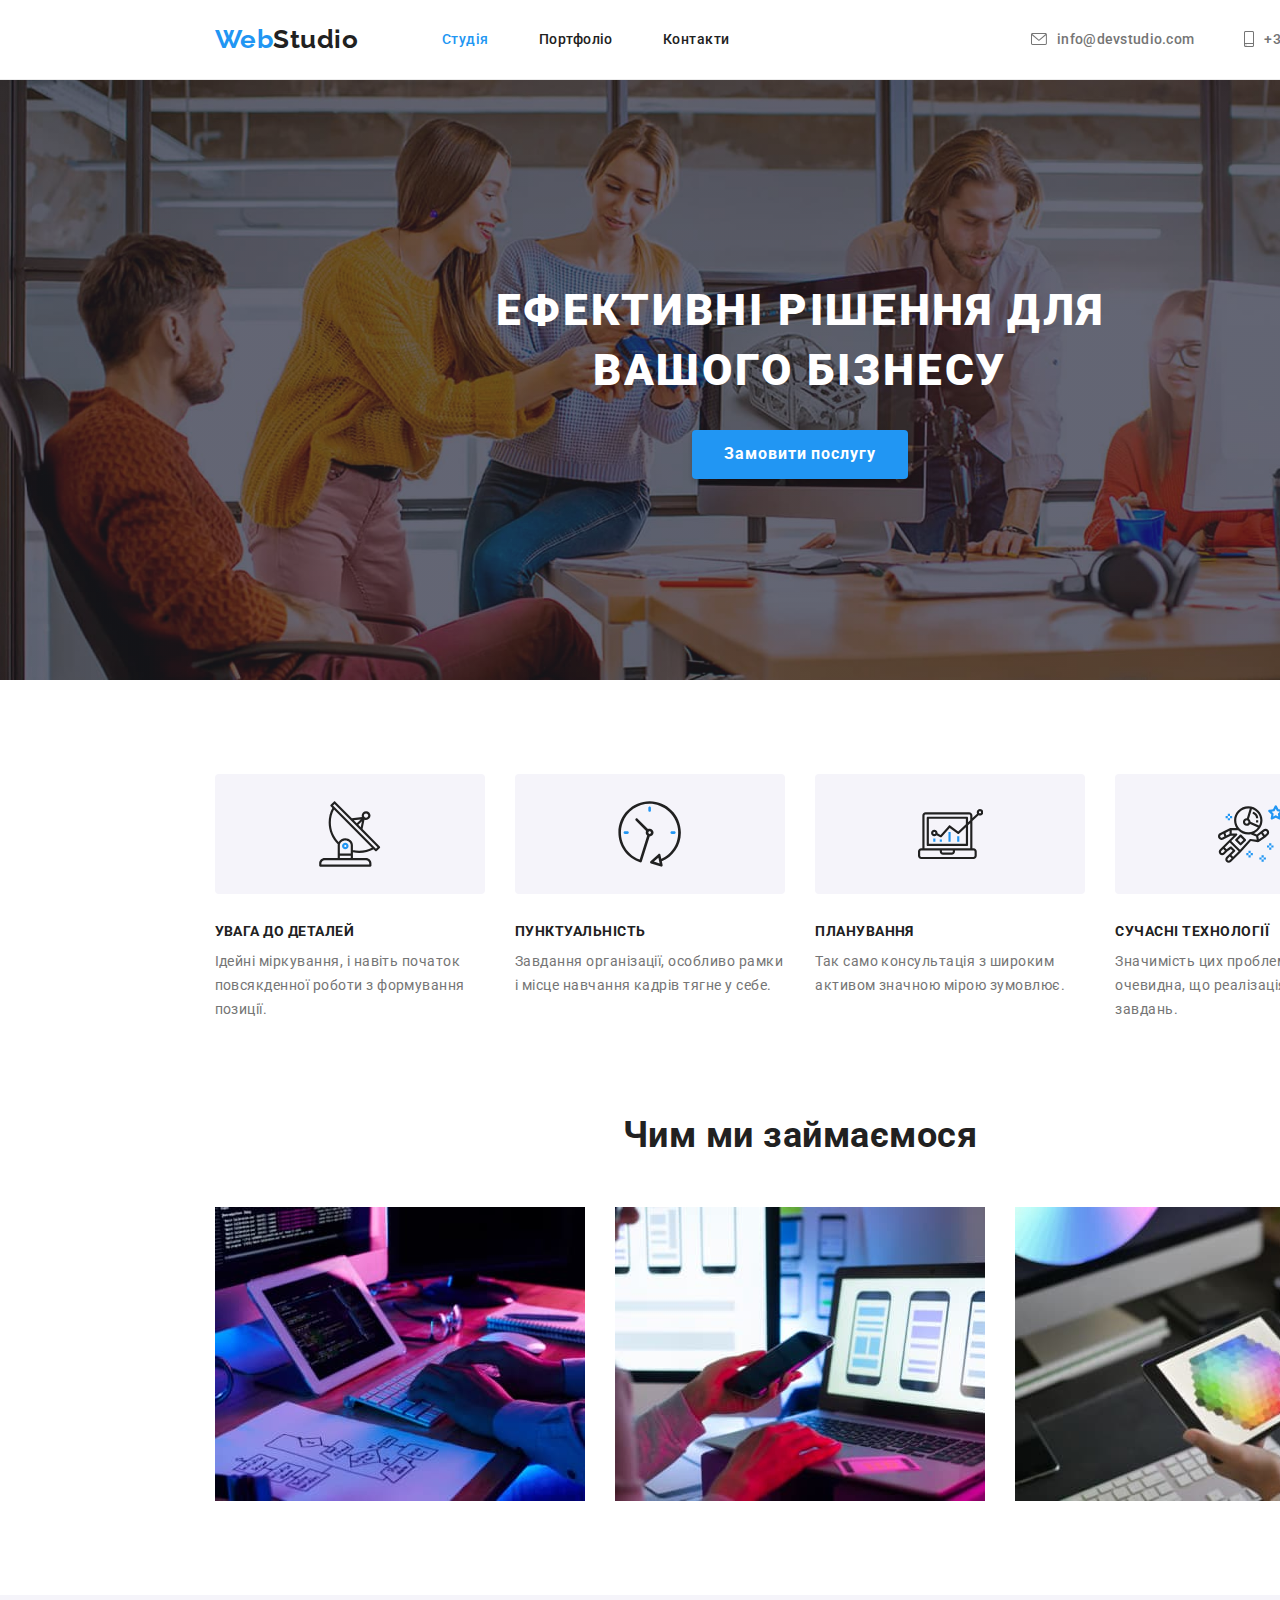
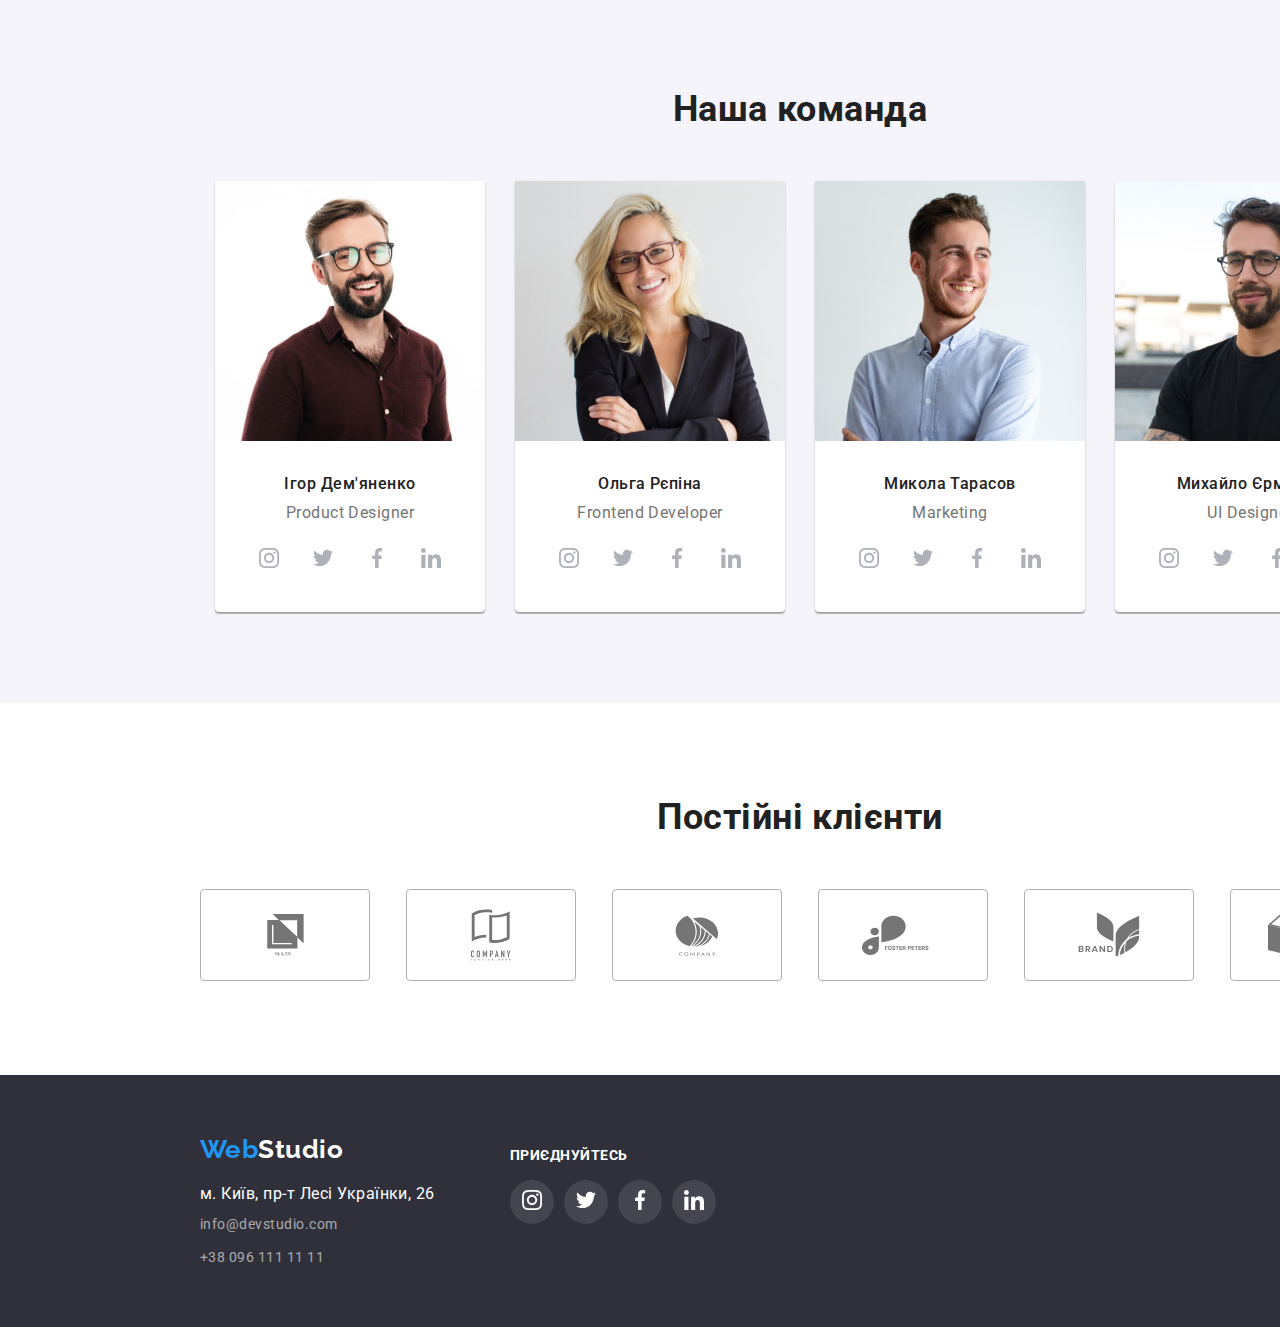
==== commit 90ea48c3: "4 Домашка" ====
--- a/index.html
+++ b/index.html
@@ -445,6 +445,9 @@
               </ul>
             </address>
           </div>
+
+          <!--Social links-->
+
           <div class="footer-icons">
             <p class="title-icons">ПРИЄДНУЙТЕСЬ</p>
             <ul class="social-icons list" >
--- a/css/style.css
+++ b/css/style.css
@@ -534,39 +534,13 @@
 }
 .footer-icons
 .list-icon {
-    background-color: var(--second-color);
+    background-color: rgba(255, 255, 255, 0.1);
 }
 .footer-icons .list-icon:hover,
 .footer-icons .list-icon:focus {
     background-color: var(--accent-color);
 }
-    /*
-.list-icons {
-    display: flex;
-    justify-content: start;
-    margin: 0;
-    padding: 0px;
-    margin-top: 20px;
-}
-.link-icon {
-    padding: 0;
-}
-.list-icon {
-    display: flex;
-    margin: 0;
-}
-
-.footer-icon {
-    padding: 0;
-    width: 20px;
-    height: 20px;
-    fill: #FFFFFF;
-}
-.social-link:hover,
-.social-link:focus {
-    background-color: var(--accent-color);
-}*/
-
+ 
 /*PORTFOLIO*/
 
 /*Buttons portfolio*/
@@ -635,8 +609,8 @@
     background: #FFFFFF;
     border: 1px solid #EEEEEE;
 }
-.card-portfilio:hover,
-.card-portfilio:focus {
+.project-link:hover,
+.project-link:focus {
 box-shadow: 0px 1px 1px rgba(0, 0, 0, 0.12),
 0px 4px 4px rgba(0, 0, 0, 0.06),
 1px 4px 6px rgba(0, 0, 0, 0.16);
